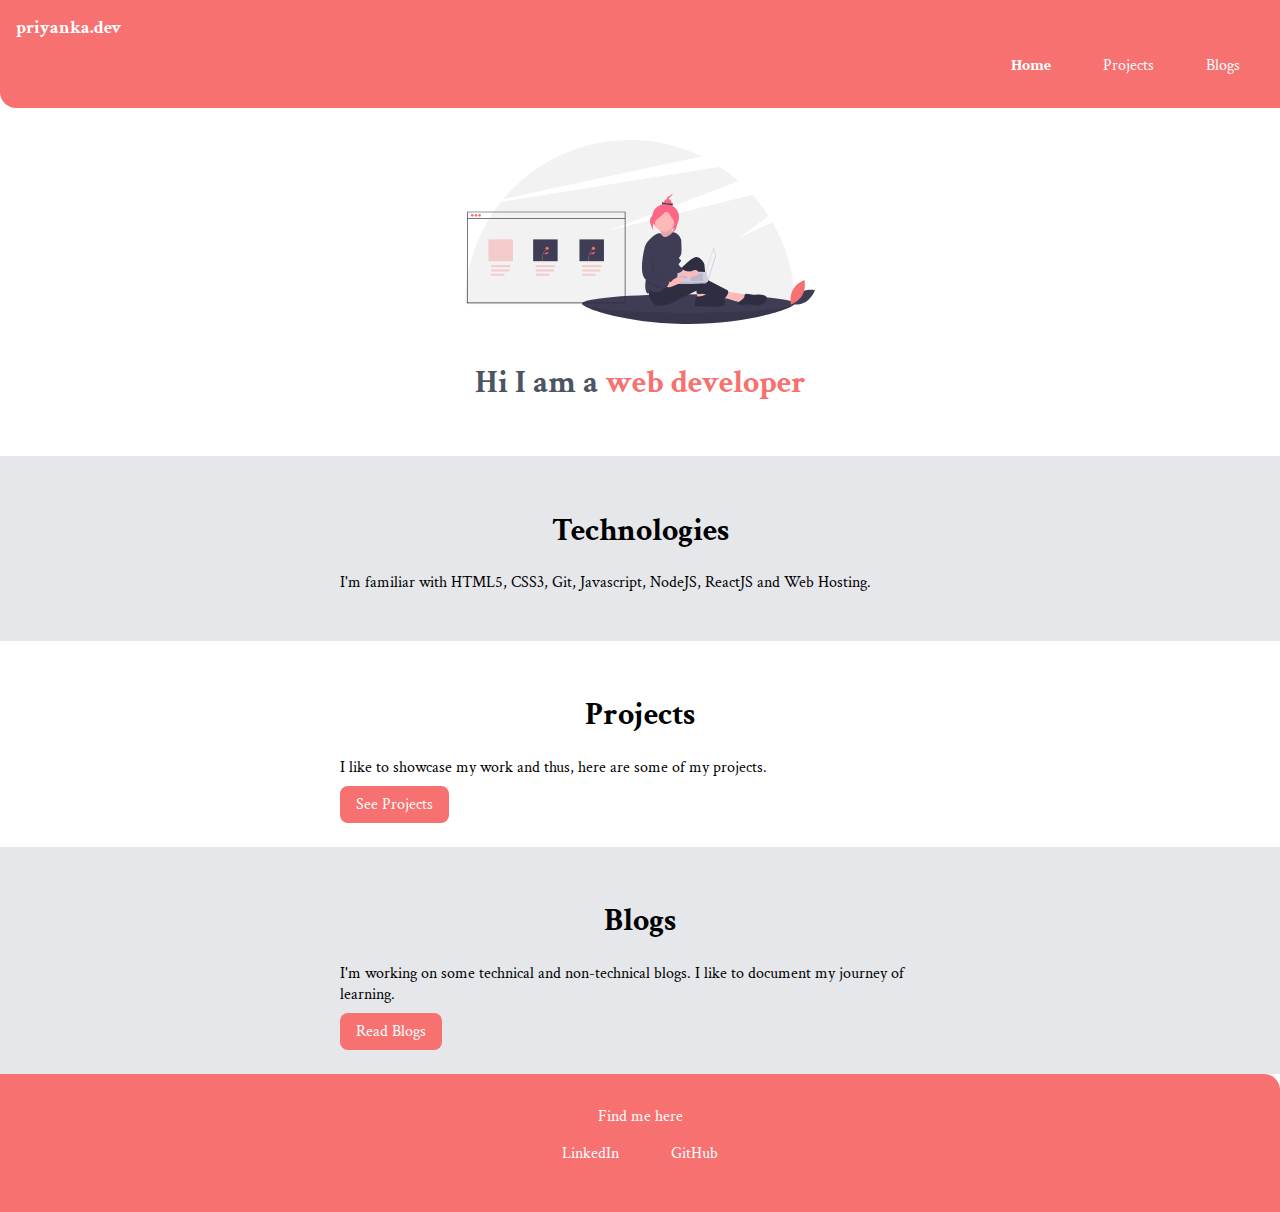
==== index.html @ c78ee287 "feat: projects and blogs" ====
<!DOCTYPE html>
<html lang="en">
<head>
    <meta charset="UTF-8">
    <meta http-equiv="X-UA-Compatible" content="IE=edge">
    <meta name="viewport" content="width=device-width, initial-scale=1.0">
    <title>home | priyannkakhimyani</title>
    <link href="styles.css" rel="stylesheet" />
</head>
<body>
   
    <nav class=" navigation container">
        <div class="nav-brand">priyanka.dev</div>
        <ul class="list-non-bullet nav-pills">
            <li class="list-item-inline">
                <a class="links link-active" href="/">Home</a>
            </li>
            <li class="list-item-inline">
                <a class="links" href="/projects.html">Projects</a>
            </li>
            <li class="list-item-inline">
                <a class="links" href="/blogs.html">Blogs</a>
            </li>
        </ul>
    </nav>

    <header class="hero">
        <img class="hero-img" src="images/hero.svg"/>
        <h1 class="hero-heading">Hi I am a <span class="heading-inverted">web developer</span></h1>
    </header>

    <section class="section ow">
        <div class="container container-center">
        <h1>Technologies</h1>
        <p>I'm familiar with HTML5, CSS3, Git, Javascript, NodeJS, ReactJS and Web Hosting.</p>
    </div>
    </section>

    <section class="section">
        <div class="container container-center">
        <h1>Projects</h1>
        <p>I like to showcase my work and thus, here are some of my projects.</p>
        <a class="links primary-link" href="/">See Projects</a>
    </div>
    </section>

    <section class="section ow">
        <div class="container container-center">
        <h1>Blogs</h1>
        <p>I'm working on some technical and non-technical blogs. I like to document my journey of learning.</p>
        <a class="links primary-link" href="/">Read Blogs</a>
    </div>
    </section>

    <footer class="footer">
        <div class="footer-header">Find me here</div>
        <ul class="social-links list-non-bullet">
            <li class="list-item-inline"><a class="links" href="https://www.linkedin.com/in/priyankakhimyani/"> LinkedIn</a></li>
            <li class="list-item-inline"><a class="links" href="https://github.com/priyankakhimyani"> GitHub</a></li>
        </ul>
    </footer>

</body>
</html>
---- styles.css ----
@import url('https://fonts.googleapis.com/css2?family=Crimson+Text&display=swap');

:root {
    --primary-color: #F87171;
    --dark-color: #4B5563;
    --off-white:  #E5E7EB;
}
body{
    font-family: 'Crimson Text', 
    serif;
    margin: 0px;
}

hr{
    margin: 1rem 0rem;
}

/** container **/
.container{
    padding-left: 1rem;
    padding-right: 1rem;
}

.container-center{
    max-width: 600px;
    margin: auto;
}

/** links **/
.links{
    text-decoration: none;
    padding: 0.5rem 1rem;
    margin-top: 1rem;
    margin-bottom: 1rem;
}

.primary-link{
    background-color: var(--primary-color);
    border-radius: 0.5rem;
    color: white;
}

.secondary-link{
    color: var(--primary-color);
    border-radius: 0.5rem;
    border: 1px solid var(--primary-color);
}

/** lists **/
.list-non-bullet{
    list-style: none;
}

.list-item-inline {
    display: inline;
    padding: 0rem 0.5rem;
}

/** navigation **/
.navigation {
    background-color: var(--primary-color);
    color: white;
    padding: 1rem;
    border-bottom-left-radius: 1rem;
}

.navigation .nav-brand{
    font-weight: bold;
    font-size: 1.1rem;
}
.navigation .nav-pills{
    text-align: right;
}

.navigation .links{
    color: white;
}

.navigation .link-active{
    font-weight: bold;
}

/** header **/
.hero{
    padding: 2rem;
}

.hero .hero-img{
    max-width: 350px;
    display: block;
    margin: auto;
}

.hero .hero-heading{
    text-align: center;
    padding-top: 1rem;
    color: var(--dark-color);
}

.hero .hero-heading .heading-inverted{
    color: var(--primary-color);
}

/** section **/
.section{
    padding: 2rem;  
}
.section h1{
    text-align: center;
}

.ow{
    background-color: var(--off-white);
}

/** footer **/
.footer{
    background-color: var(--primary-color);
    padding: 2rem 1rem;
    text-align: center;
    color: white;
    border-top-right-radius: 1rem;
}

.footer .links{
    color:white;
}

.footer ul{
    padding-inline-start: 0px;
}
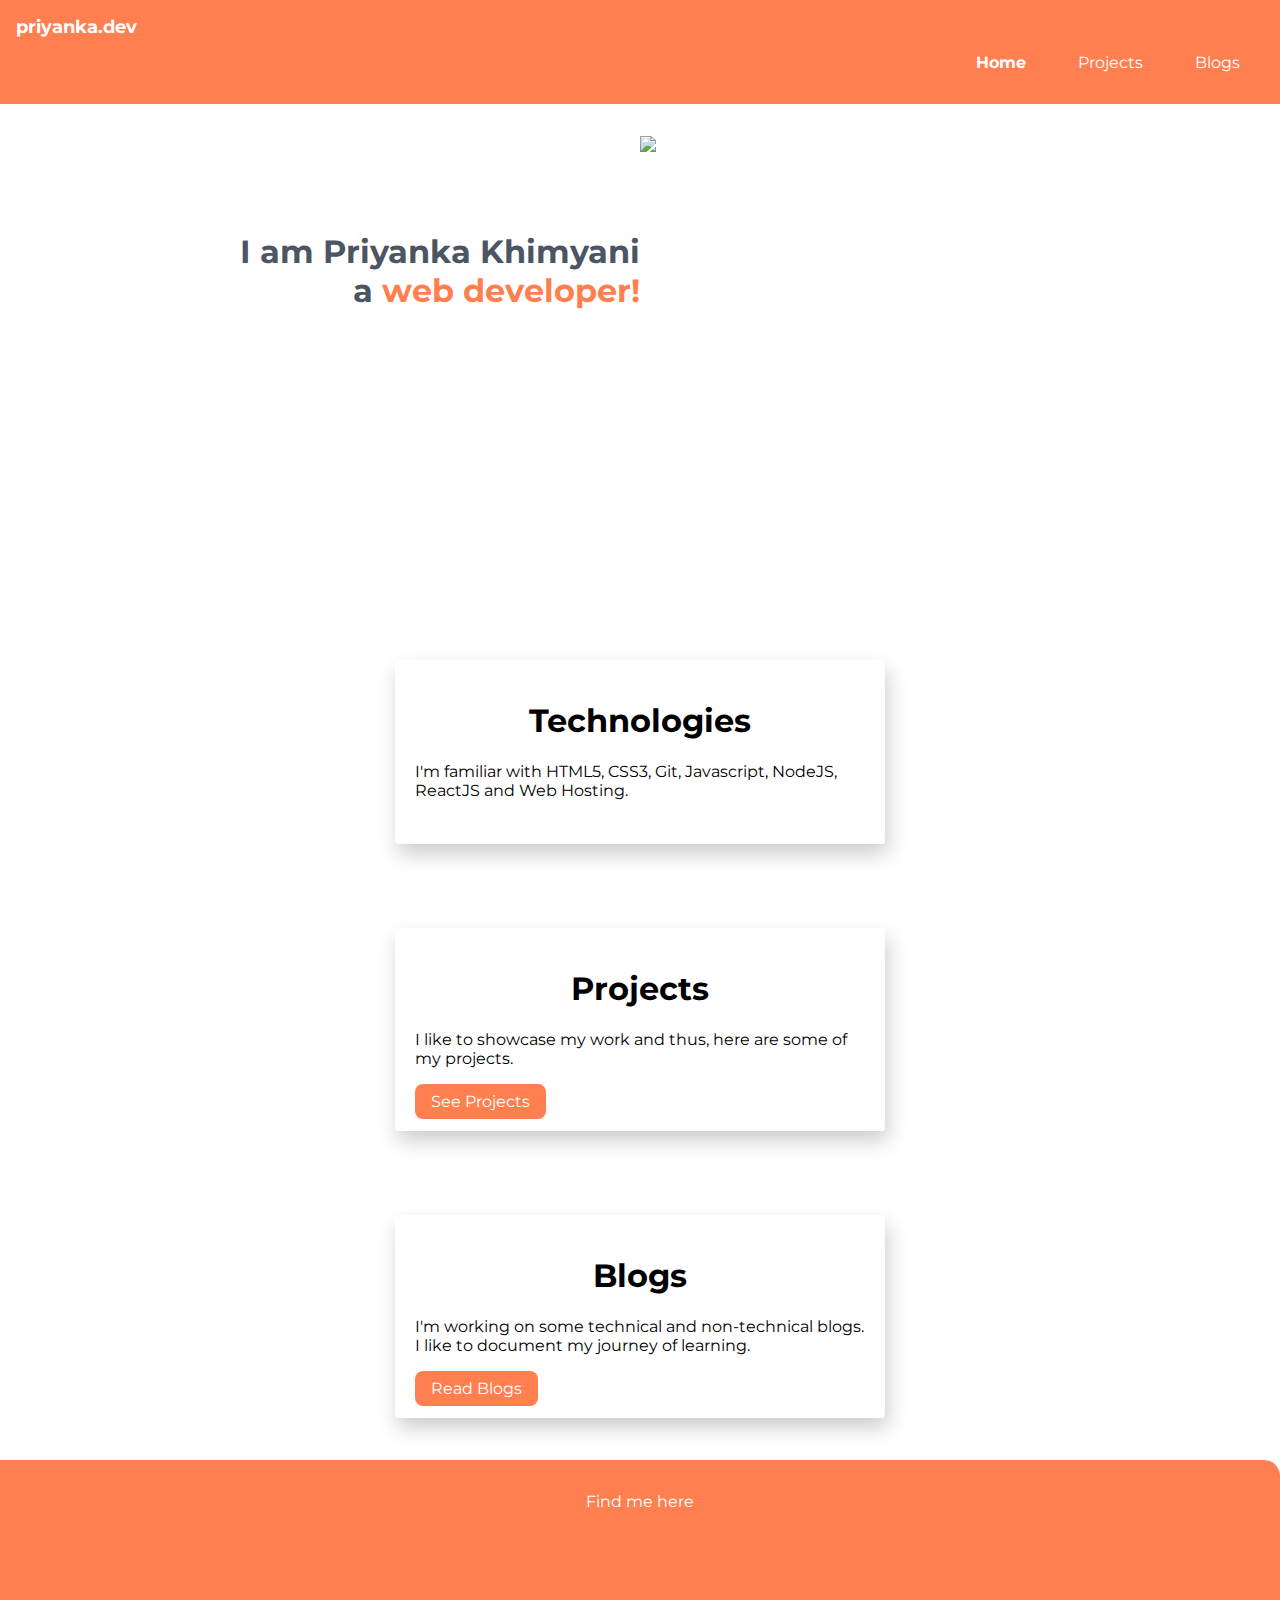
==== commit a871492c: "styling updated" ====
--- a/index.html
+++ b/index.html
@@ -6,6 +6,10 @@
     <meta name="viewport" content="width=device-width, initial-scale=1.0">
     <title>home | priyannkakhimyani</title>
     <link href="styles.css" rel="stylesheet" />
+    <link rel="preconnect" href="https://fonts.googleapis.com">
+    <link rel="preconnect" href="https://fonts.gstatic.com" crossorigin>
+    <link href="https://fonts.googleapis.com/css2?family=Montserrat&display=swap" rel="stylesheet">
+    <script src="https://kit.fontawesome.com/c8ee3dd930.js"></script>
 </head>
 <body>
    
@@ -25,38 +29,52 @@
     </nav>
 
     <header class="hero">
-        <img class="hero-img" src="images/hero.svg"/>
-        <h1 class="hero-heading">Hi I am a <span class="heading-inverted">web developer</span></h1>
+            <h1 class="hero-heading hero-container">I am Priyanka Khimyani <br>a <span class="heading-inverted">web developer!</span></h1>
+
+            <img class="hero-img hero-container" src="images/rocket-girl.svg"/>
     </header>
 
-    <section class="section ow">
-        <div class="container container-center">
-        <h1>Technologies</h1>
-        <p>I'm familiar with HTML5, CSS3, Git, Javascript, NodeJS, ReactJS and Web Hosting.</p>
-    </div>
+    <section class="section">
+        <div class="container">
+            <div class="card-primary">
+              <div class="title">
+                <h1>Technologies</h1>
+                <p class="card-description">I'm familiar with HTML5, CSS3, Git, Javascript, NodeJS, ReactJS and Web Hosting.</p>
+          </div>
+        </div>
+      </div>
     </section>
 
     <section class="section">
-        <div class="container container-center">
-        <h1>Projects</h1>
-        <p>I like to showcase my work and thus, here are some of my projects.</p>
-        <a class="links primary-link" href="/">See Projects</a>
-    </div>
+        <div class="container">
+            <div class="card-primary">
+              <div class="title">
+                <h1>Projects</h1>
+                <p class="card-description">I like to showcase my work and thus, here are some of my projects.</p>
+                <a class="links primary-link" href="/">See Projects</a>
+          </div>
+        </div>
+      </div>
     </section>
 
-    <section class="section ow">
-        <div class="container container-center">
-        <h1>Blogs</h1>
-        <p>I'm working on some technical and non-technical blogs. I like to document my journey of learning.</p>
-        <a class="links primary-link" href="/">Read Blogs</a>
-    </div>
+    <section class="section">
+        <div class="container">
+            <div class="card-primary">
+              <div class="title">
+                <h1>Blogs</h1>
+                <p class="card-description">I'm working on some technical and non-technical blogs. I like to document my journey of learning.</p>
+                <a class="links primary-link" href="/">Read Blogs</a>
+          </div>
+        </div>
+      </div>
     </section>
 
     <footer class="footer">
         <div class="footer-header">Find me here</div>
         <ul class="social-links list-non-bullet">
-            <li class="list-item-inline"><a class="links" href="https://www.linkedin.com/in/priyankakhimyani/"> LinkedIn</a></li>
-            <li class="list-item-inline"><a class="links" href="https://github.com/priyankakhimyani"> GitHub</a></li>
+            <li class="list-item-inline"><a class="links" href="https://www.linkedin.com/in/priyankakhimyani/"><i class="fab fa-linkedin social"></i></a></li>
+            <li class="list-item-inline"><a class="links" href="https://github.com/priyankakhimyani"><i class="fab fa-github social"></i></a></li>
+            <li class="list-item-inline"><a class="links" href="https://www.instagram.com/priyankakhimyani/"><i class="fab fa-instagram social"></i></a></li>
         </ul>
     </footer>
 
--- a/styles.css
+++ b/styles.css
@@ -1,21 +1,21 @@
 @import url('https://fonts.googleapis.com/css2?family=Crimson+Text&display=swap');
 
 :root {
-    --primary-color: #F87171;
+    --primary-color: #FF7F50;
     --dark-color: #4B5563;
     --off-white:  #E5E7EB;
 }
-body{
-    font-family: 'Crimson Text', 
-    serif;
+html, body{
+    font-family: 'Montserrat', sans-serif;
     margin: 0px;
+    height: 100%;
 }
 
 hr{
     margin: 1rem 0rem;
 }
 
-/** container **/
+/* container */
 .container{
     padding-left: 1rem;
     padding-right: 1rem;
@@ -26,7 +26,7 @@
     margin: auto;
 }
 
-/** links **/
+/* links */
 .links{
     text-decoration: none;
     padding: 0.5rem 1rem;
@@ -44,9 +44,10 @@
     color: var(--primary-color);
     border-radius: 0.5rem;
     border: 1px solid var(--primary-color);
-}
-
-/** lists **/
+    margin-left: 0.5rem;
+}
+
+/* lists */
 .list-non-bullet{
     list-style: none;
 }
@@ -56,12 +57,11 @@
     padding: 0rem 0.5rem;
 }
 
-/** navigation **/
+/* navigation */
 .navigation {
     background-color: var(--primary-color);
     color: white;
     padding: 1rem;
-    border-bottom-left-radius: 1rem;
 }
 
 .navigation .nav-brand{
@@ -80,28 +80,34 @@
     font-weight: bold;
 }
 
-/** header **/
+/* header */
 .hero{
     padding: 2rem;
+    height: 50%;
 }
 
 .hero .hero-img{
     max-width: 350px;
-    display: block;
     margin: auto;
+    width: 50%;
+    background-color: #FFFFFF;
+    float: left;
 }
 
 .hero .hero-heading{
-    text-align: center;
-    padding-top: 1rem;
-    color: var(--dark-color);
+    text-align: right;
+    color: var(--dark-color); 
+    width: 50%;
+    background-color: #FFFFFF;
+    float: left;
+    margin-top: 6rem;
 }
 
 .hero .hero-heading .heading-inverted{
     color: var(--primary-color);
 }
 
-/** section **/
+/* section */
 .section{
     padding: 2rem;  
 }
@@ -113,7 +119,21 @@
     background-color: var(--off-white);
 }
 
-/** footer **/
+.card-primary {
+    position: relative;
+    margin: 10px auto;
+    width: 450px;
+    padding: 20px;
+    box-shadow: 3px 10px 20px rgba(0, 0, 0, 0.2);
+    border-radius: 3px;
+    border: 0;
+}
+
+.card-description {
+    margin-bottom: 1.5rem;
+}
+
+/* footer */
 .footer{
     background-color: var(--primary-color);
     padding: 2rem 1rem;
@@ -130,4 +150,58 @@
     padding-inline-start: 0px;
 }
 
-
+.social {
+    font-size: 4rem;
+}
+
+/* project */
+
+.project-container {
+    width: 100%;
+    height: 100%;
+    margin: auto;
+}
+
+.project-inner-container {
+    width: 50%;
+    float: left;
+    margin-bottom: 4rem;
+}
+
+.project-card-left {
+    padding: 0.5rem;
+    position: relative;
+    width: 18rem;
+    height: 22rem;
+    margin-right: 4rem;
+    float: right;
+    background-color: white;
+    color: var(--primary-color);
+    box-shadow: 3px 10px 20px rgba(0, 0, 0, 0.2);
+    border-radius: 3px;
+    border: 0;
+}
+
+.project-card-right {
+    padding: 0.5rem;
+    position: relative;
+    width: 18rem;
+    height: 22rem;
+    float: left;
+    margin-left: 4rem;
+    background-color: white;
+    color: var(--primary-color);
+    box-shadow: 3px 10px 20px rgba(0, 0, 0, 0.2);
+    border-radius: 3px;
+    border: 0;
+}
+
+.project-card-button-container {
+    position: absolute;
+    bottom: 0;
+    margin-bottom: 2rem;
+}
+
+.font-dark-gray {
+    color: var(--dark-color);;
+}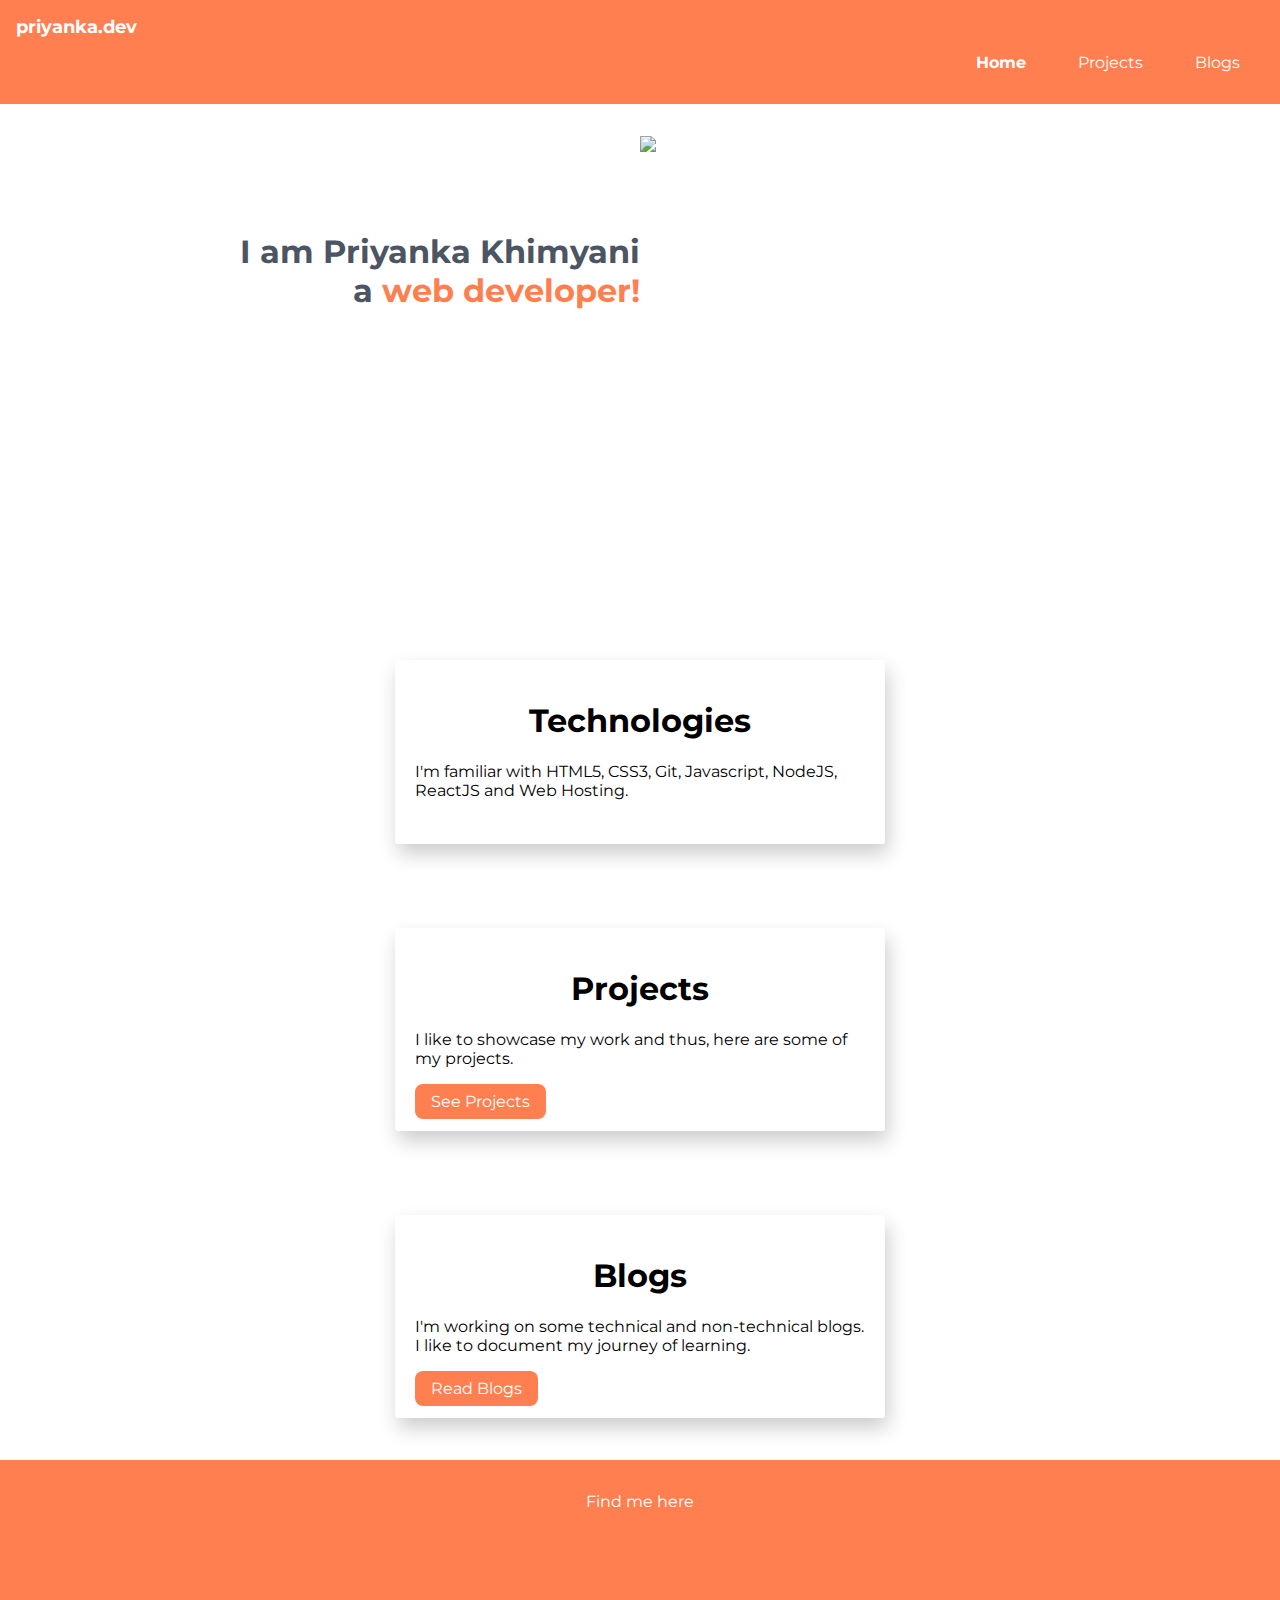
==== commit dd0a9314: "footer added" ====
--- a/index.html
+++ b/index.html
@@ -74,7 +74,6 @@
         <ul class="social-links list-non-bullet">
             <li class="list-item-inline"><a class="links" href="https://www.linkedin.com/in/priyankakhimyani/"><i class="fab fa-linkedin social"></i></a></li>
             <li class="list-item-inline"><a class="links" href="https://github.com/priyankakhimyani"><i class="fab fa-github social"></i></a></li>
-            <li class="list-item-inline"><a class="links" href="https://www.instagram.com/priyankakhimyani/"><i class="fab fa-instagram social"></i></a></li>
         </ul>
     </footer>
 
--- a/styles.css
+++ b/styles.css
@@ -139,7 +139,6 @@
     padding: 2rem 1rem;
     text-align: center;
     color: white;
-    border-top-right-radius: 1rem;
 }
 
 .footer .links{
@@ -158,7 +157,8 @@
 
 .project-container {
     width: 100%;
-    height: 100%;
+    display: flex;
+    flex-direction: column;
     margin: auto;
 }
 
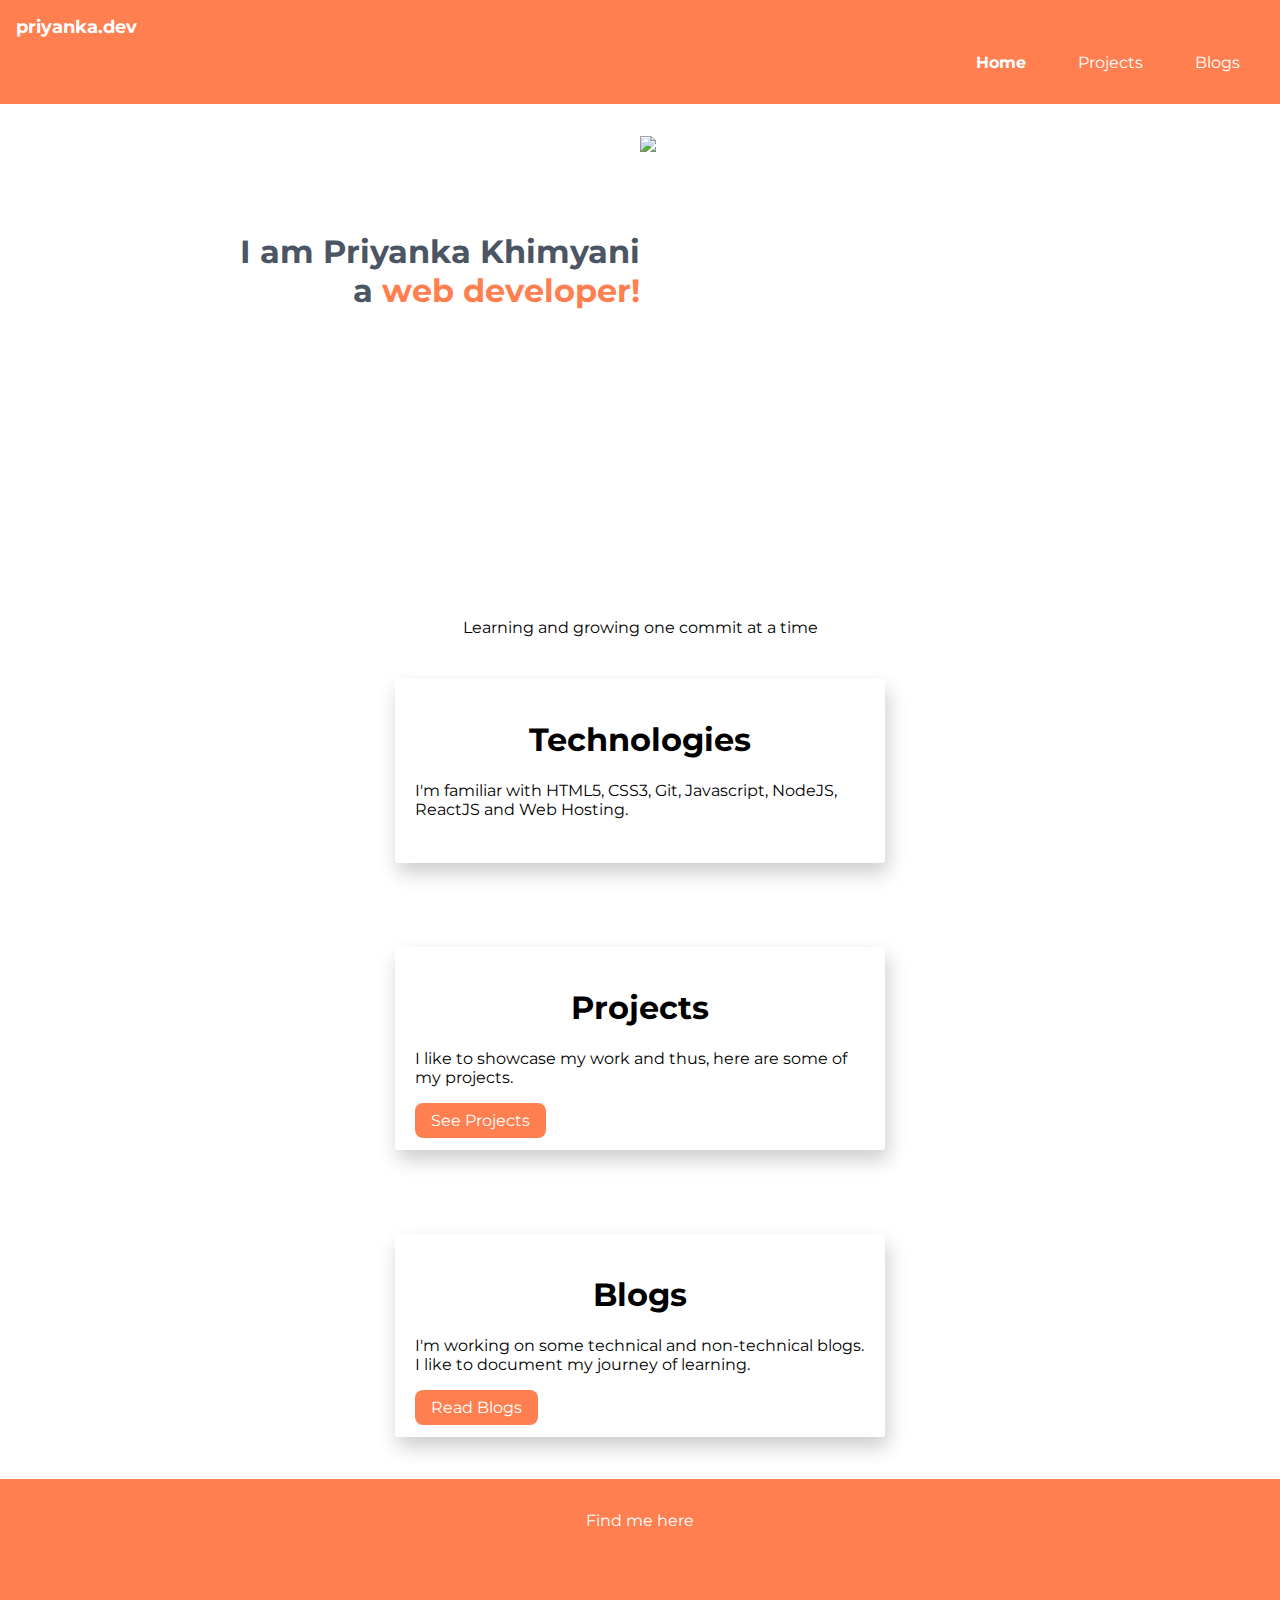
==== commit 2200c622: "styling changes" ====
--- a/index.html
+++ b/index.html
@@ -34,6 +34,8 @@
             <img class="hero-img hero-container" src="images/rocket-girl.svg"/>
     </header>
 
+    <div class="tagline">Learning and growing one commit at a time</div>
+
     <section class="section">
         <div class="container">
             <div class="card-primary">
@@ -51,7 +53,7 @@
               <div class="title">
                 <h1>Projects</h1>
                 <p class="card-description">I like to showcase my work and thus, here are some of my projects.</p>
-                <a class="links primary-link" href="/">See Projects</a>
+                <a class="links primary-link" href="/projects.html">See Projects</a>
           </div>
         </div>
       </div>
@@ -63,7 +65,7 @@
               <div class="title">
                 <h1>Blogs</h1>
                 <p class="card-description">I'm working on some technical and non-technical blogs. I like to document my journey of learning.</p>
-                <a class="links primary-link" href="/">Read Blogs</a>
+                <a class="links primary-link" href="/blogs.html">Read Blogs</a>
           </div>
         </div>
       </div>
--- a/styles.css
+++ b/styles.css
@@ -204,4 +204,9 @@
 
 .font-dark-gray {
     color: var(--dark-color);;
+}
+
+.tagline {
+    text-align: center;
+    width: 100%;
 }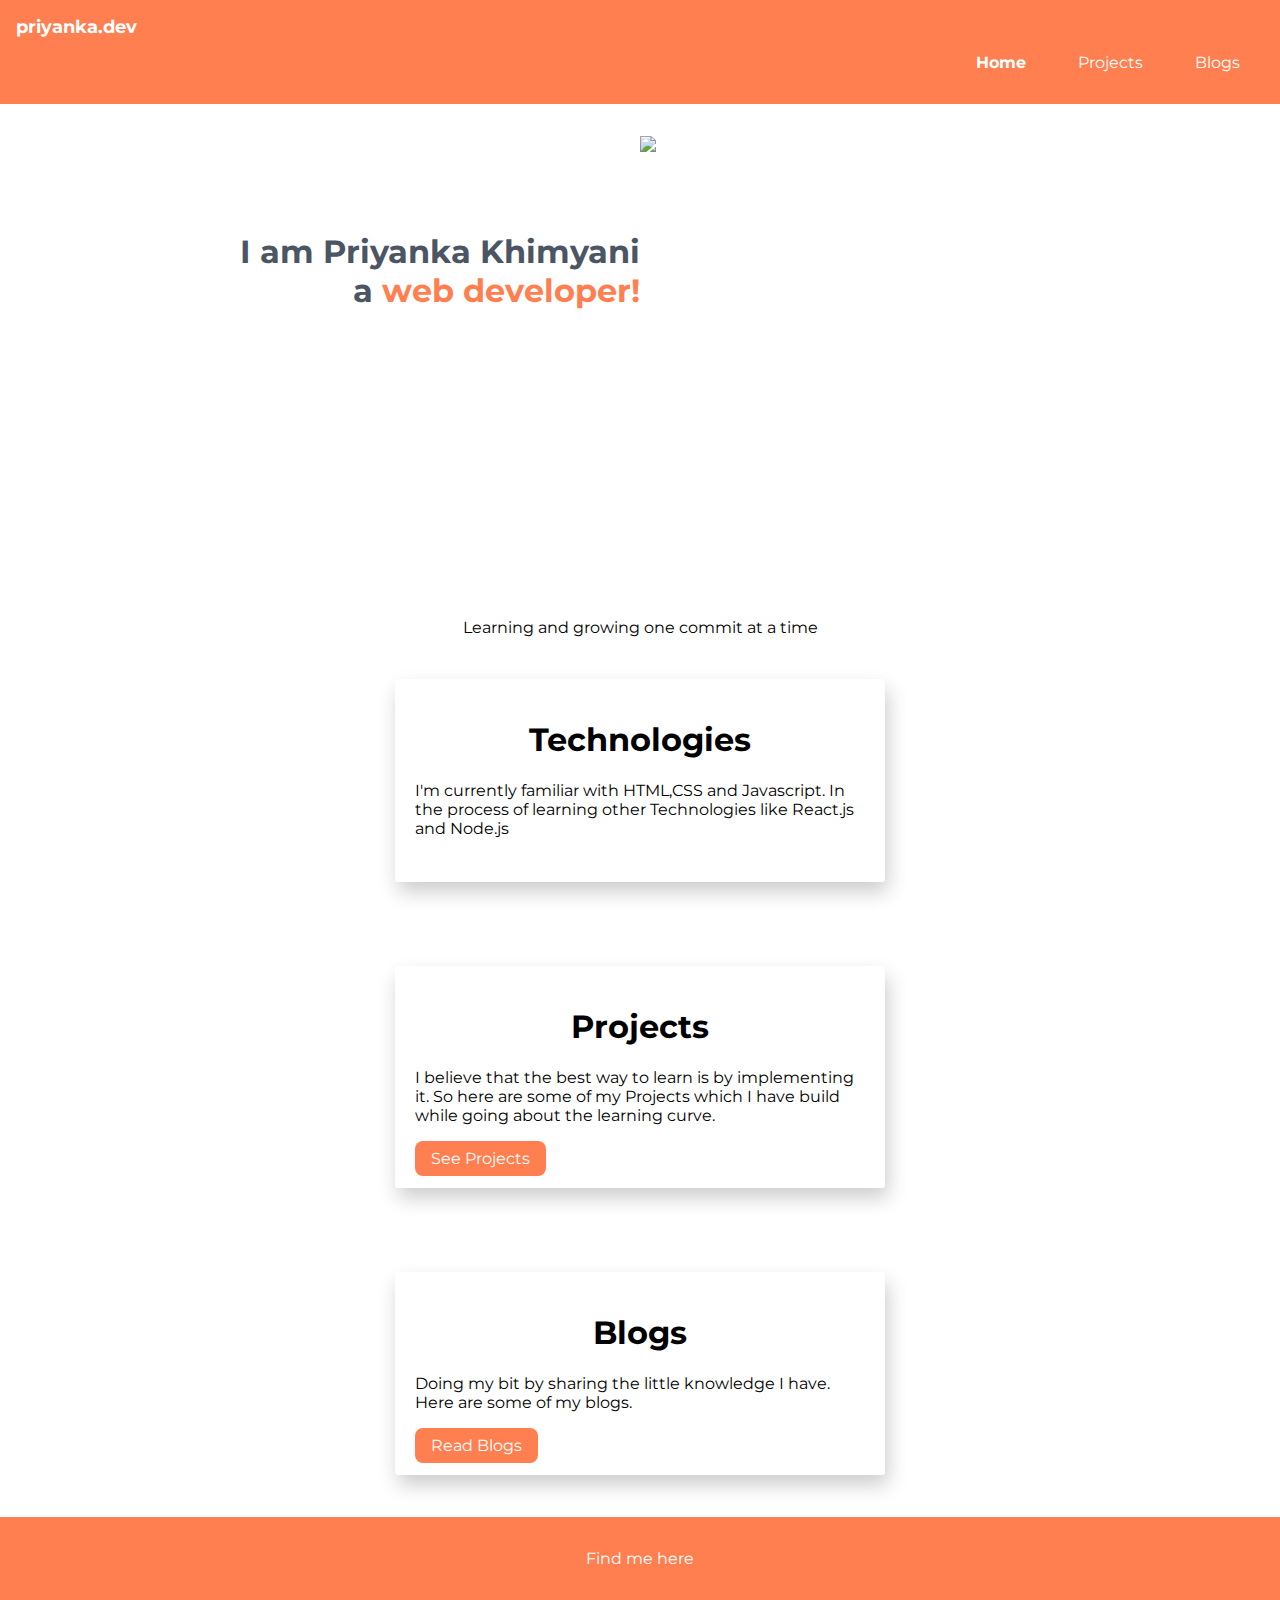
==== commit d8d66981: "blogs added" ====
--- a/index.html
+++ b/index.html
@@ -41,7 +41,7 @@
             <div class="card-primary">
               <div class="title">
                 <h1>Technologies</h1>
-                <p class="card-description">I'm familiar with HTML5, CSS3, Git, Javascript, NodeJS, ReactJS and Web Hosting.</p>
+                <p class="card-description">I'm currently familiar with HTML,CSS and Javascript. In the process of learning other Technologies like React.js and Node.js</p>
           </div>
         </div>
       </div>
@@ -52,7 +52,7 @@
             <div class="card-primary">
               <div class="title">
                 <h1>Projects</h1>
-                <p class="card-description">I like to showcase my work and thus, here are some of my projects.</p>
+                <p class="card-description">I believe that the best way to learn is by implementing it. So here are some of my Projects which I have build while going about the learning curve. </p>
                 <a class="links primary-link" href="/projects.html">See Projects</a>
           </div>
         </div>
@@ -64,7 +64,7 @@
             <div class="card-primary">
               <div class="title">
                 <h1>Blogs</h1>
-                <p class="card-description">I'm working on some technical and non-technical blogs. I like to document my journey of learning.</p>
+                <p class="card-description">Doing my bit by sharing the little knowledge I have. Here are some of my blogs.</p>
                 <a class="links primary-link" href="/blogs.html">Read Blogs</a>
           </div>
         </div>
--- a/styles.css
+++ b/styles.css
@@ -209,4 +209,31 @@
 .tagline {
     text-align: center;
     width: 100%;
+}
+
+/* Blogs */
+
+.blog-title {
+    width: 60%;
+    text-align: center;
+    font-size: xx-large;
+    font-weight: bold;
+    margin: auto;
+    padding-bottom: 5rem;
+    padding-top: 2rem;
+}
+
+.blog-body {
+    width: 60%;
+    margin: auto;
+    margin-bottom: 4rem;
+}
+
+.blog-img-container {
+    text-align: center;
+    margin: 5rem;
+}
+
+.blog-img {
+    width: 20rem;
 }